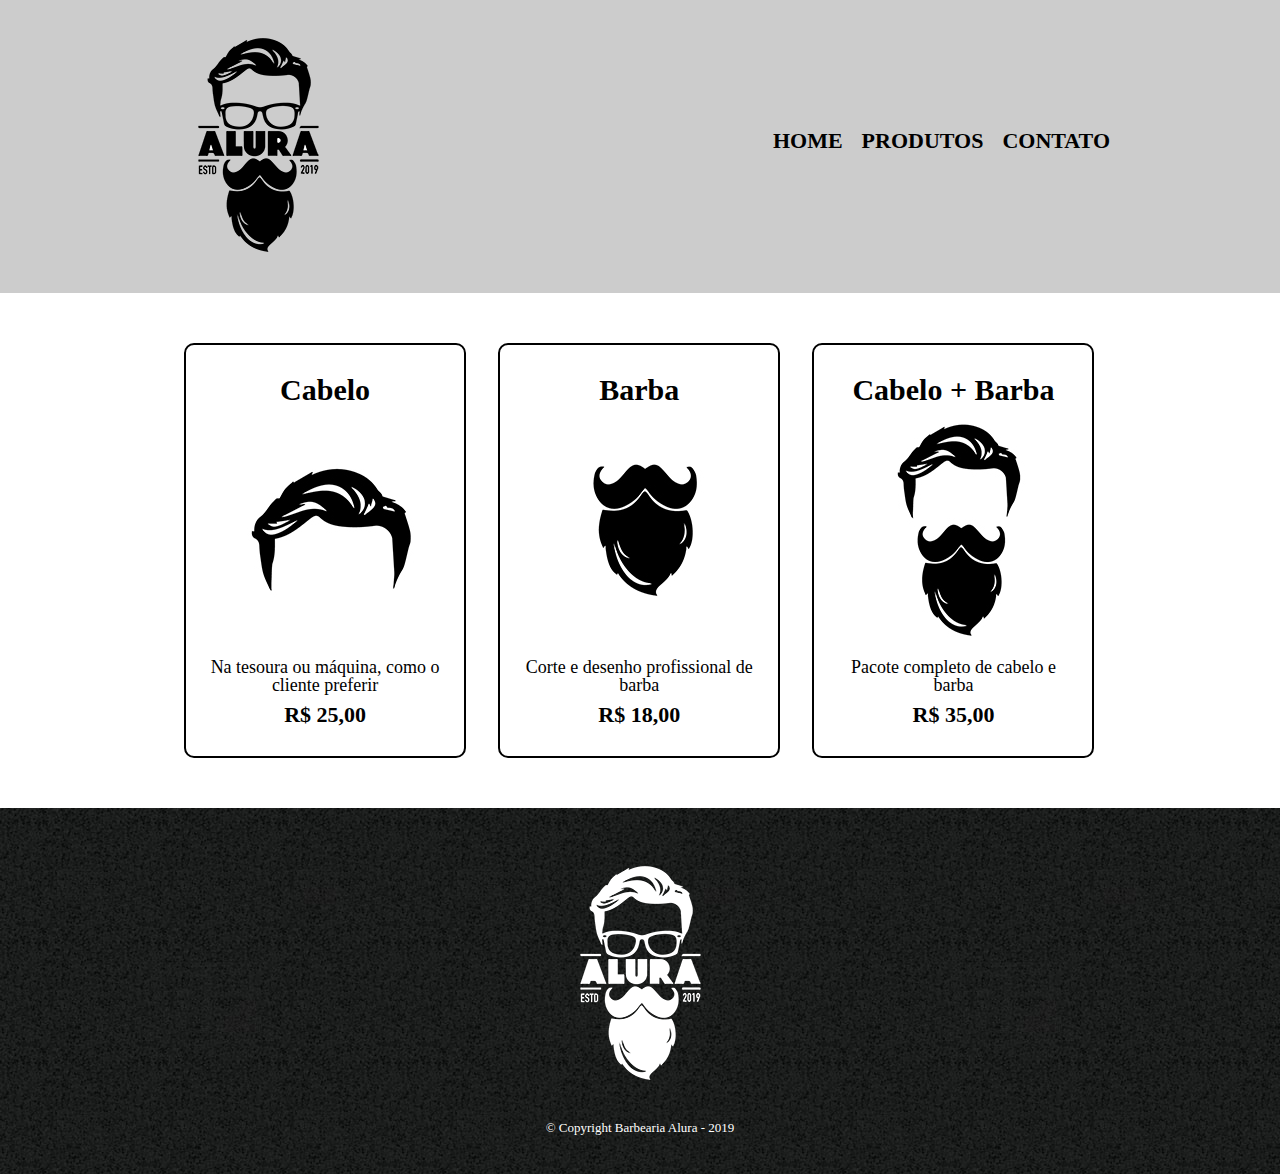
==== produtos.html @ 576e5344 "Projeto Barbearia Alura" ====
<!DOCTYPE html>
<html>
    <head>
        <meta charset="UTF-8">
        <title>Produtos - Barbearia Alura</title>

        <link rel="stylesheet" href="reset.css">
        <link rel="stylesheet" href="produtos.css">
        <link rel="stylesheet" href="rodape.css">
    </head>
    <body>
        <header>
            <div class="caixa">
                <h1><img src="logo.png"></h1>

                <nav>
                    <ul>
                        <li><a href="index.html">Home</a></li>
                        <li><a href="produtos.html">Produtos</a></li>
                        <li><a href="contato.html">Contato</a></li>
                    </ul>
                </nav>
            </div>
        </header>

        <main>
            <ul class="produtos">
                <li>
                    <h2>Cabelo</h2>
                    <img src="cabelo.jpg">
                    <p class="produto-descricao">Na tesoura ou máquina, como o cliente preferir</p>
                    <p class="produto-preco">R$ 25,00</p>
                </li>
                <li>
                    <h2>Barba</h2>
                    <img src="barba.jpg">
                    <p class="produto-descricao">Corte e desenho profissional de barba</p>
                    <p class="produto-preco">R$ 18,00</p>
                </li>
                <li>
                    <h2>Cabelo + Barba</h2>
                    <img src="cabelo+barba.jpg">
                    <p class="produto-descricao">Pacote completo de cabelo e barba</p>
                    <p class="produto-preco">R$ 35,00</p>
                </li>
            </ul>
        </main>

        <footer>
            <img src="logo-branco.png">
            <p class="copyright">&copy; Copyright Barbearia Alura - 2019</p>
        </footer>
    </body>
</html>
---- produtos.css ----
header {
    background: #CCCCCC;
    padding: 20px;
}

.caixa {
    position: relative;
    width: 940px;
    margin: 0 auto;
}

nav {
    position: absolute;
    top: 110px;
    right: 0;
}

nav li {
    display: inline;
    margin: 0 0 0 15px;
}

nav a {
    text-transform: uppercase;
    color: #000000;
    font-weight: bold;
    font-size: 22px;
    text-decoration: none;
}

nav a:hover {
    color: #C78C19;
    text-decoration: underline;
}

.produtos {
    width: 940px;
    margin: 0 auto;
    padding: 50px 0;
}

.produtos li {
    display: inline-block;
    text-align: center;
    width: 30%;
    vertical-align: top;
    margin: 0 1.5%;
    padding: 30px 20px;
    box-sizing: border-box;
    border: 2px solid #000000;
    border-radius: 10px;
}

.produtos li:hover {
    border-color:  #C78C19;
}

.produtos li:active {
    border-color: #088C19;
}

.produtos li:hover h2 {
    font-size: 34px;
}

.produtos h2 {
    font-size: 30px;
    font-weight: bold;
}

.produto-descricao {
    font-size: 18px;
}

.produto-preco {
    font-size: 22px;
    font-weight: bold;
    margin-top: 10px;
}
---- rodape.css ----
footer {
    text-align: center;
    background: url("bg.jpg");
    padding: 40px 0;
}

.copyright {
    color: #FFFFFF;
    font-size: 13px;
    margin: 20px 0 0;
}
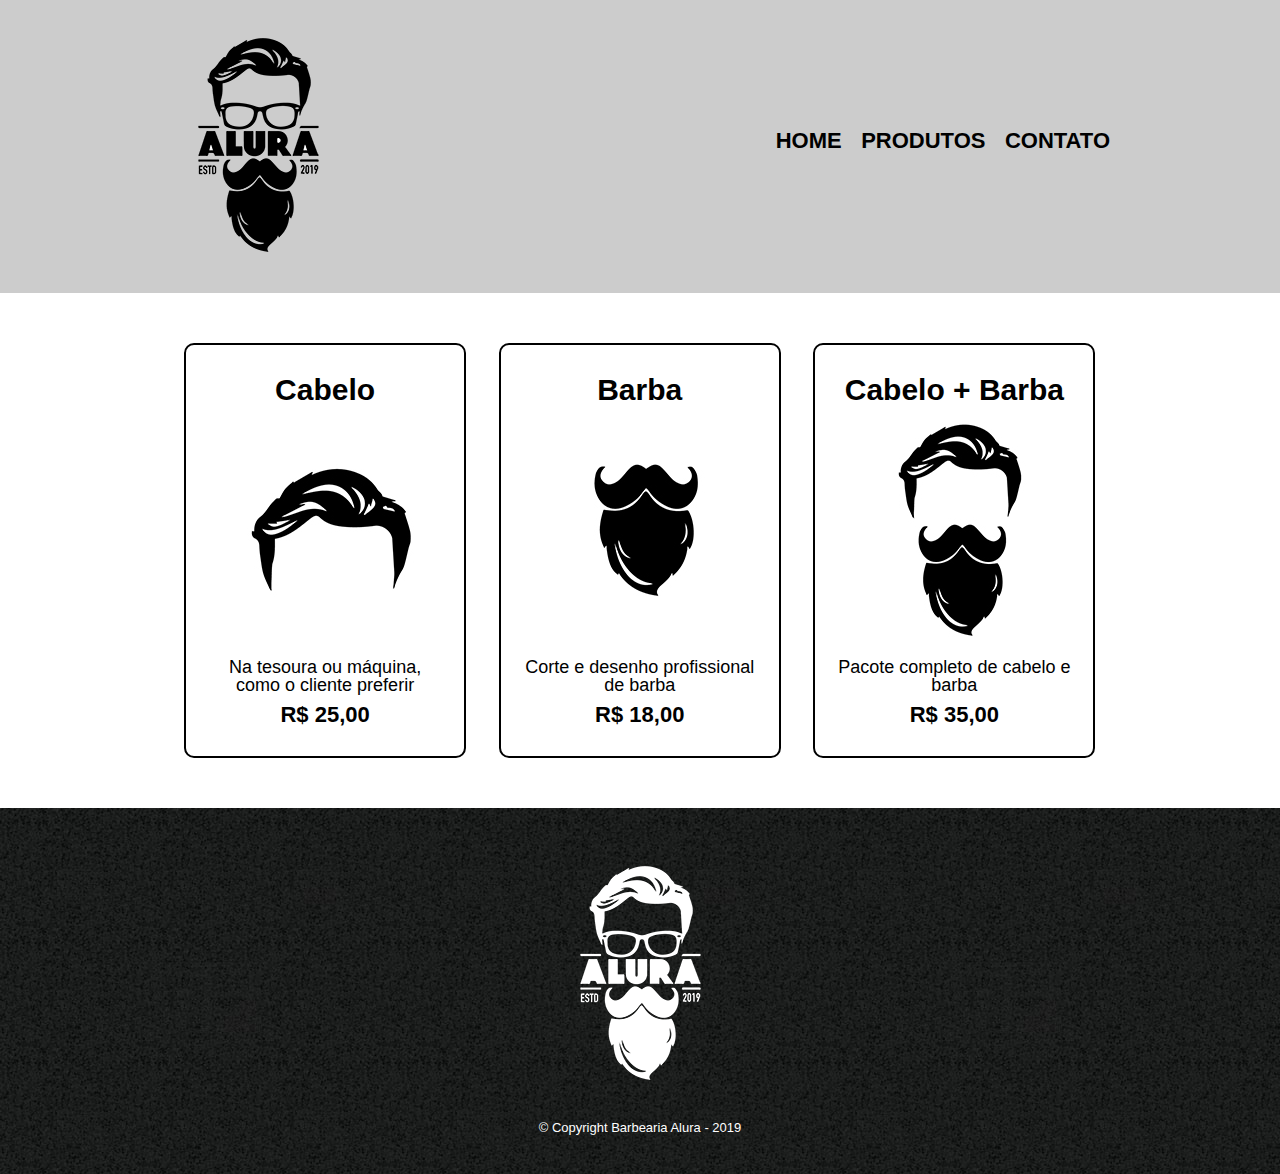
==== commit 998dd472: "Finaliza projeto Barbearia Alura" ====
--- a/produtos.html
+++ b/produtos.html
@@ -5,7 +5,7 @@
         <title>Produtos - Barbearia Alura</title>
 
         <link rel="stylesheet" href="reset.css">
-        <link rel="stylesheet" href="produtos.css">
+        <link rel="stylesheet" href="style.css">
         <link rel="stylesheet" href="rodape.css">
     </head>
     <body>
--- a/style.css
+++ b/style.css
@@ -0,0 +1,253 @@
+body {
+    font-family: 'Montserrat', sans-serif;
+}
+
+header {
+    background: #CCCCCC;
+    padding: 20px;
+}
+
+.caixa {
+    position: relative;
+    width: 940px;
+    margin: 0 auto;
+}
+
+nav {
+    position: absolute;
+    top: 110px;
+    right: 0;
+}
+
+nav li {
+    display: inline;
+    margin: 0 0 0 15px;
+}
+
+nav a {
+    text-transform: uppercase;
+    color: #000000;
+    font-weight: bold;
+    font-size: 22px;
+    text-decoration: none;
+}
+
+nav a:hover {
+    color: #C78C19;
+    text-decoration: underline;
+}
+
+.produtos {
+    width: 940px;
+    margin: 0 auto;
+    padding: 50px 0;
+}
+
+.produtos li {
+    display: inline-block;
+    text-align: center;
+    width: 30%;
+    vertical-align: top;
+    margin: 0 1.5%;
+    padding: 30px 20px;
+    box-sizing: border-box;
+    border: 2px solid #000000;
+    border-radius: 10px;
+}
+
+.produtos li:hover {
+    border-color:  #C78C19;
+}
+
+.produtos li:active {
+    border-color: #088C19;
+}
+
+.produtos li:hover h2 {
+    font-size: 34px;
+}
+
+.produtos h2 {
+    font-size: 30px;
+    font-weight: bold;
+}
+
+.produto-descricao {
+    font-size: 18px;
+}
+
+.produto-preco {
+    font-size: 22px;
+    font-weight: bold;
+    margin-top: 10px;
+}
+
+form {
+    margin: 40px 0;
+}
+
+form label, form legend {
+    display: block;
+    font-size: 20px;
+    margin: 0 0 20px;
+}
+
+.input-padrao {
+    display: block;
+    margin: 0 0 20px;
+    padding: 10px 25px;
+    width: 50%;
+}
+
+.checkbox {
+    margin: 20px 0;
+}
+
+.enviar {
+    width: 40%;
+    padding: 15px 0;
+    background: orange;
+    color: white;
+    font-weight: bold;
+    font-size: 18px;
+    border: none;
+    border-radius: 5px;
+    transition: 1s all;
+    cursor: pointer;
+}
+
+.enviar:hover {
+    background: darkorange;
+    transform: scale(1.2);
+}
+
+table {
+    margin: 20px 0 40px;
+}
+
+thead {
+    background: #555555;
+    color: white;
+    font-weight: bold;
+}
+
+td, th {
+    border: 1px solid #000000;
+    padding: 8px 15px;
+}
+
+/*código página principal*/
+
+.banner {
+    width: 100%;
+    margin: 0 0 15px;
+}
+
+.titulo-principal {
+    text-align: center;
+    font-size: 2em;
+    margin: 0 0 1em;
+    clear: left;
+}
+
+.principal {
+    padding: 3em 0;
+    background: #FEFEFE;
+    width: 940px;
+    margin: 0 auto;
+}
+
+.principal p {
+    margin: 0 0 1em;
+}
+
+.principal strong {
+    font-weight: bold;
+}
+
+.principal em {
+    font-style: italic;
+}
+
+.utensilios {
+    width: 120px;
+    float: left;
+    margin: 0 20px 20px 0;
+}
+
+.beneficios {
+    padding: 3em 0;
+    background: #888888;
+}
+
+.conteudo-beneficios {
+    width: 640px;
+    margin: 0 auto;
+}
+
+.lista-beneficios {
+    width: 40%;
+    display: inline-block;
+    vertical-align: top;
+}
+
+.itens {
+    line-height: 1.5;
+}
+
+.itens:first-child {
+    font-weight: bold;
+}
+
+.itens:before {
+    content: "★";
+}
+
+.imagemBeneficios {
+    width: 60%;
+    opacity: 1;
+    transition: 400ms;
+    box-shadow: 10px 10px 10px 0 #000000;
+}
+
+.imagem-beneficios:hover {
+    opacity: 0.3;
+}
+
+.mapa {
+    padding: 3em 0;
+    background: linear-gradient(#FEFEFE, #888888);
+}
+
+.mapa p {
+    margin: 0 0 2em;
+    text-align: center;
+}
+
+.mapa-conteudo {
+    width: 940px;
+    margin: 0 auto;
+}
+
+.video {
+    width: 560px;
+    margin: 2em auto;
+}
+
+@media screen and (max-width: 480px) {
+    .caixa, .principal, .conteudo-beneficios, .mapa-conteudo, .video {
+        width: auto;
+    }
+
+    h1 {
+        text-align: center;
+    }
+
+    nav {
+        position: static;
+    }
+
+    .lista-beneficios, .imagemBeneficios {
+        width: 100%;
+    }
+}